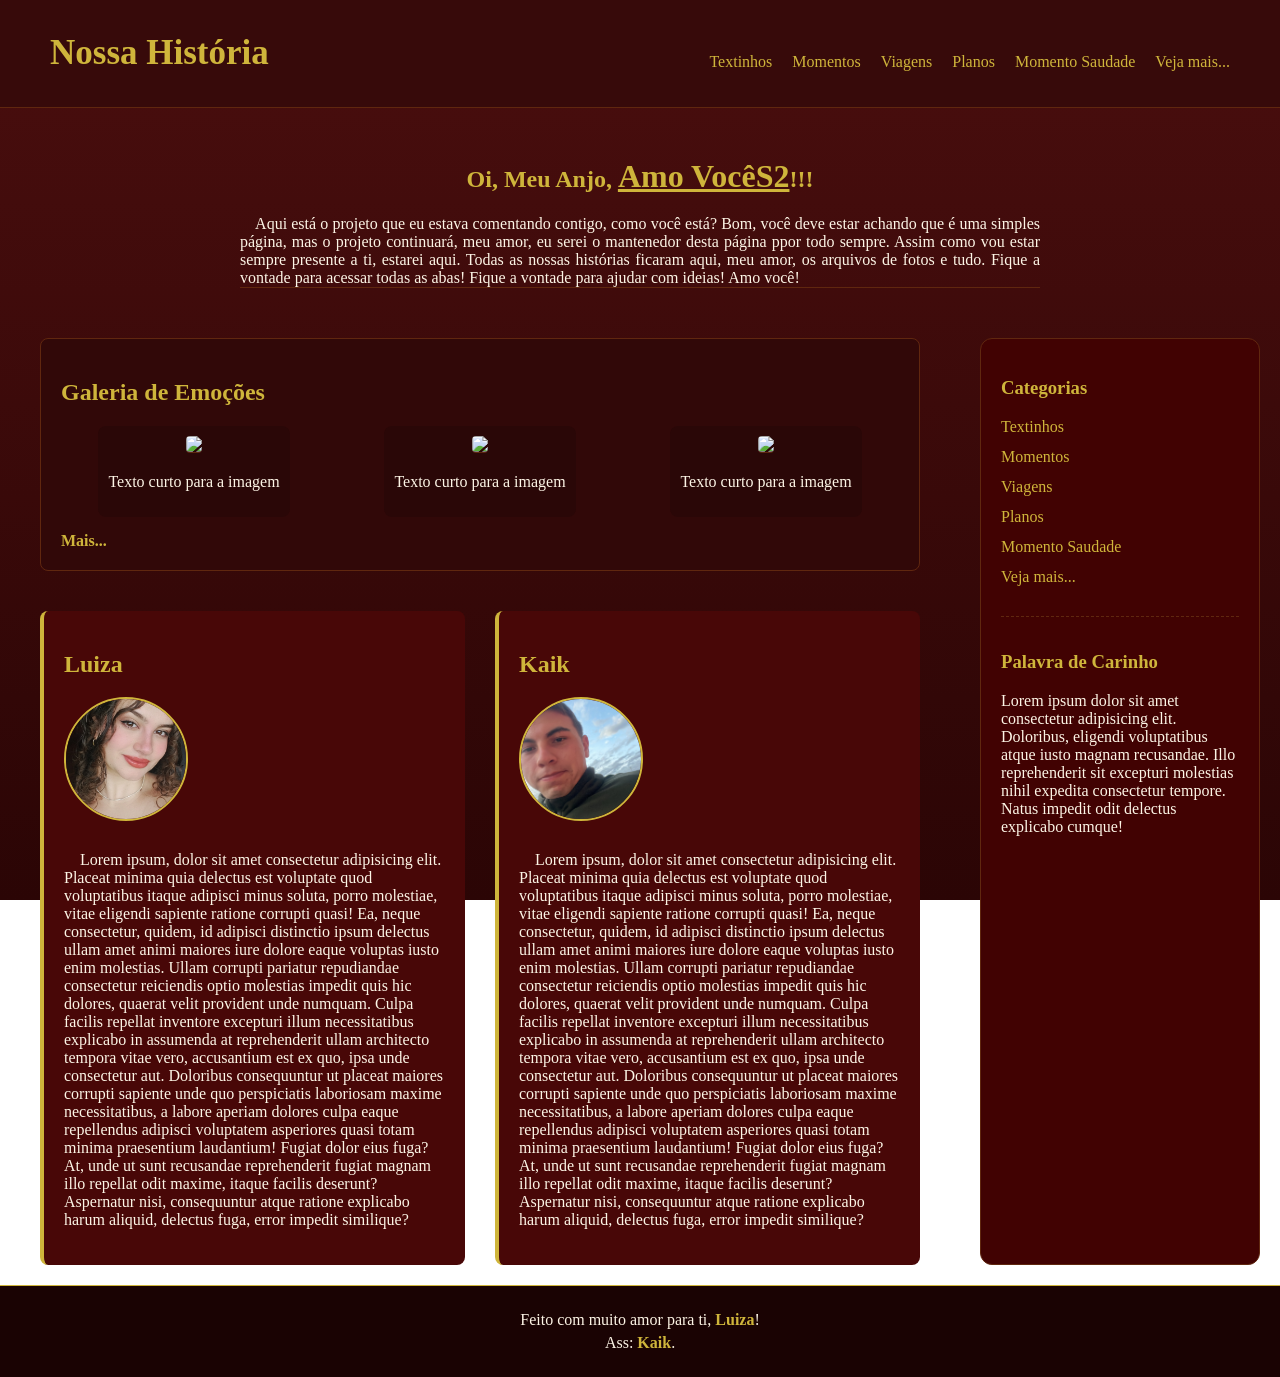
==== Aba_Principal/site_LuizaS2.html @ 6d9c941e "Primeiro upload Site 58% pronto" ====
<!DOCTYPE html>
<html lang="en">
<head>
    <meta charset="UTF-8">
    <meta name="viewport" content="width=device-width, initial-scale=1.0">
    <title>Tapreparada?</title>
    <link rel="stylesheet" href="styleL.css">
</head>
<body>
     <!--Abertura de cabeçalho para logo e o menu-->
    <header>
        <div id="logo">
            <h1>Nossa História</h1>
        </div>
        <div class="menu">
            <div id="imagem">
                <img class="img-logo" src="">
            </div>
            <nav>
                <ul id="atalhos">
                    <li><a href="Atalhos_Menu/textinhos/textos.html">Textinhos</a></li>
                    <li><a href="Atalhos_Menu/galeria/Galeria.html">Momentos</a></li>
                    <li><a href="">Viagens</a></li>
                    <li><a href="">Planos</a></li>
                    <li><a href="">Momento Saudade</a></li>
                    <li><a href="">Veja mais...</a></li>
                </ul>
            </nav>
        </div>
    </header>


   <!-- Apresentação pro meu amorzinho-->
    <section class="apresentacao">
        <h2>Oi, Meu Anjo, <span id="sublinhado">Amo VocêS2</span>!!!</h2>
        <p id="texto-apresentacao">&emsp;Aqui está o projeto que eu estava comentando contigo, como você está? Bom, você deve estar achando que é uma simples página, mas o projeto continuará, meu amor, eu serei o mantenedor desta página ppor todo sempre. Assim como vou estar sempre presente a ti, estarei aqui. Todas as nossas histórias ficaram aqui, meu amor, os arquivos de fotos e tudo. Fique a vontade para acessar todas as abas! Fique a vontade para ajudar com ideias! Amo você!</p>  
    </section>
    


    <!--Abertura de corpo principal-->
    <main>
        <section id="fotos">
            <h2>Galeria de Emoções</h2>
            <article class="grid-fotos">
                <div class="card-foto">
                    <img class="img-corpo" src="teste.JPG">
                    <p>Texto curto para a imagem</p>
                </div>
                <div class="card-foto">
                    <img class="img-corpo" src="teste.JPG">
                    <p>Texto curto para a imagem</p>
                </div>
                <div class="card-foto">
                    <img class="img-corpo" src="teste.JPG">
                    <p>Texto curto para a imagem</p>
                </div>                
            </article>
            <a id="linkft" href="hh">Mais...</a>
        </section>
        <section id="perfis">
            <div class="card-perfil">
                <h2>Luiza</h2>
                <img class="nos" src="luiza.jpg">
                <p>&emsp;Lorem ipsum, dolor sit amet consectetur adipisicing elit. Placeat minima quia delectus est voluptate quod voluptatibus itaque adipisci minus soluta, porro molestiae, vitae eligendi sapiente ratione corrupti quasi! Ea, neque consectetur, quidem, id adipisci distinctio ipsum delectus ullam amet animi maiores iure dolore eaque voluptas iusto enim molestias. Ullam corrupti pariatur repudiandae consectetur reiciendis optio molestias impedit quis hic dolores, quaerat velit provident unde numquam. Culpa facilis repellat inventore excepturi illum necessitatibus explicabo in assumenda at reprehenderit ullam architecto tempora vitae vero, accusantium est ex quo, ipsa unde consectetur aut. Doloribus consequuntur ut placeat maiores corrupti sapiente unde quo perspiciatis laboriosam maxime necessitatibus, a labore aperiam dolores culpa eaque repellendus adipisci voluptatem asperiores quasi totam minima praesentium laudantium! Fugiat dolor eius fuga? At, unde ut sunt recusandae reprehenderit fugiat magnam illo repellat odit maxime, itaque facilis deserunt? Aspernatur nisi, consequuntur atque ratione explicabo harum aliquid, delectus fuga, error impedit similique?</p>
            </div>
            <div class="card-perfil">
                <h2>Kaik</h2>
                <img class="nos" src="kaik.jpg">
                <p>&emsp;Lorem ipsum, dolor sit amet consectetur adipisicing elit. Placeat minima quia delectus est voluptate quod voluptatibus itaque adipisci minus soluta, porro molestiae, vitae eligendi sapiente ratione corrupti quasi! Ea, neque consectetur, quidem, id adipisci distinctio ipsum delectus ullam amet animi maiores iure dolore eaque voluptas iusto enim molestias. Ullam corrupti pariatur repudiandae consectetur reiciendis optio molestias impedit quis hic dolores, quaerat velit provident unde numquam. Culpa facilis repellat inventore excepturi illum necessitatibus explicabo in assumenda at reprehenderit ullam architecto tempora vitae vero, accusantium est ex quo, ipsa unde consectetur aut. Doloribus consequuntur ut placeat maiores corrupti sapiente unde quo perspiciatis laboriosam maxime necessitatibus, a labore aperiam dolores culpa eaque repellendus adipisci voluptatem asperiores quasi totam minima praesentium laudantium! Fugiat dolor eius fuga? At, unde ut sunt recusandae reprehenderit fugiat magnam illo repellat odit maxime, itaque facilis deserunt? Aspernatur nisi, consequuntur atque ratione explicabo harum aliquid, delectus fuga, error impedit similique?</p>
            </div>    
        </section>     
    </main>




    <!--Abertura do menu direito-->
    <aside id="lado-direito">
        <section class="menu-direito">
            <h3>Categorias</h3>
           <ul id="categorias">
                <li><a href="Atalhos_Menu/textinhos/textos.html">Textinhos</a></li>
                <li><a href="Atalhos_Menu/galeria/Galeria.html">Momentos</a></li>
                <li><a href="">Viagens</a></li>
                <li><a href="">Planos</a></li>
                <li><a href="">Momento Saudade</a></li>
                <li><a href="">Veja mais...</a></li>
            </ul>
        </section>
        <section id="palavra-diaria">
            <h3>Palavra de Carinho</h3>
            <p>Lorem ipsum dolor sit amet consectetur adipisicing elit. Doloribus, eligendi voluptatibus atque iusto magnam recusandae. Illo reprehenderit sit excepturi molestias nihil expedita consectetur tempore. Natus impedit odit delectus explicabo cumque!</p>
        </section>
    </aside> 
    <footer>
        <p>Feito com muito amor para ti, <span class="nome">Luiza</span>!</p> 
        <p>Ass: <span class="nome">Kaik</span>.</p>
    </footer>
    
</body>
</html>
---- Aba_Principal/styleL.css ----
/*Genérico*/
:root{
    --ouro-velho: #cfb53b;
    --bordas: #60270f;
    --creme: #fdf5e6;
    --branco: #ffffff;
}
body{
    display: grid;
    grid-template-columns: 1fr 25%;
    grid-template-rows: auto auto auto auto;
    background: linear-gradient(#4a0e0e, #2b0505) no-repeat ;
    background-attachment: fixed;
    min-height: 100vh;
    color: var(--creme);
    font-family: 'Times New Roman', Times, serif;
    margin: 0;
    padding: 0;
}
h1, h2, h3{
    color: var(--ouro-velho);
    font-weight: 600;
}
h1{
    font-size: 35px;
}
a{
    color: var(--ouro-velho);
    text-decoration: none;
    transition: color 0.3 ease, text-shadow 0.3 ease, transform 0.2 ease;
}
a:hover{
    color: var(--branco);
    text-shadow: 0px 0px 8px var(--ouro-velho);
}
/*Header*/
header{
    grid-column: 1/3;
    display: flex;
    align-items: center;
    justify-content: space-between;
    background-color: #370a0a;
    border-bottom: 1px solid var(--bordas);
    padding: 10px 50px;
}
#atalhos{
    display: flex;
    list-style: none;
    gap: 20px; 
}
/*apresentação*/
.apresentacao{
    grid-column: 1/3;
    text-align: center;
    padding: 30px 40px;
}
#sublinhado{
    font-size: 32px;
    text-decoration:underline;
}
#texto-apresentacao{
    font-size: 1rem;
    margin: 1rem auto 0 auto;
    max-width: 50rem;
    text-align: justify;
    line-height: 1,6;
    border-bottom: 1px solid var(--bordas);
}

/*main*/
main{
    grid-column: 1/2;
    padding: 20px 40px;
    grid-row: 3/4;
}
#fotos{
    background: #310808;
    border-radius: 8px;
    border: 1px solid var(--bordas);
    padding: 20px;
    margin-bottom: 40px;
}
.grid-fotos{
    display: flex;
    gap: 20px;
    justify-content: space-around;
    margin-top: 20px;
}
.card-foto{
    background: #2a0707;
    text-align: center;
    padding: 10px;
    border-radius: 8px;
}
.img-corpo{
    max-width: 100%;
    height: auto;
    border-radius: 4px;
    border-bottom: 1px solid var(--bordas);
}
#linkft{
    display: inline-block;
    margin-top: 15px;
    font-weight: 700;
}

#perfis{
    display: grid;
    grid-template-columns: 1fr 1fr;
    gap: 30px;   
}
.card-perfil{
    background: #480707;
    padding: 20px;
    border-radius: 8px;
    border-left: 4px solid #cfb53b;
    
}
.nos{
    border-radius: 50%;
    border: 2px solid  var(--ouro-velho);
    margin-bottom: 10px;
    width: 120px;
    height: 120px;
    object-fit: cover; 
}
#lado-direito{
    grid-column: 2/3;
    grid-row: 3/4;
    background-color: #410202;
    border-radius: 12px;
    margin: 20px;
    padding: 20px;
    border: 1px solid #60270f;
}
#categorias{
    list-style: none;
    padding: 0;
}
#categorias li {
    margin-bottom: 12px;
}
#palavra-diaria{
    margin-top: 30px;
    border-top: 1px dashed #60270f;
    padding-top: 15px;
}
footer{
    grid-column: 1/3;
    grid-row: 4/5;
    padding: 20px;
    background-color: #1a0303;
    text-align: center;
    border-top: 1px solid var(--ouro-velho);
}
.nome{
    color: var(--ouro-velho);
    font-weight: bold;
}
footer p{
    margin: 5px 0;
}
@media (max-width: 768px){
    body{
        display: flex;
        flex-direction: column ;
    }
    header .apresentacao #lado-direito main footer{
        grid-row: auto !important;
        grid-column: auto !important;
    }
    header{
        display: flex;
        flex-direction: column;
        gap: 20px;
        padding: 10px 40px;
    }
    #atalhos{
        flex-wrap: wrap;
        justify-content: center;
        gap: 10px;
        margin-right: 0;
        padding: 0;
    }
    .grid-fotos{
        flex-direction: column;
        align-items: center;
    }
    #perfis{
        grid-template-columns: 1fr;
        gap: 20px;
    }
}
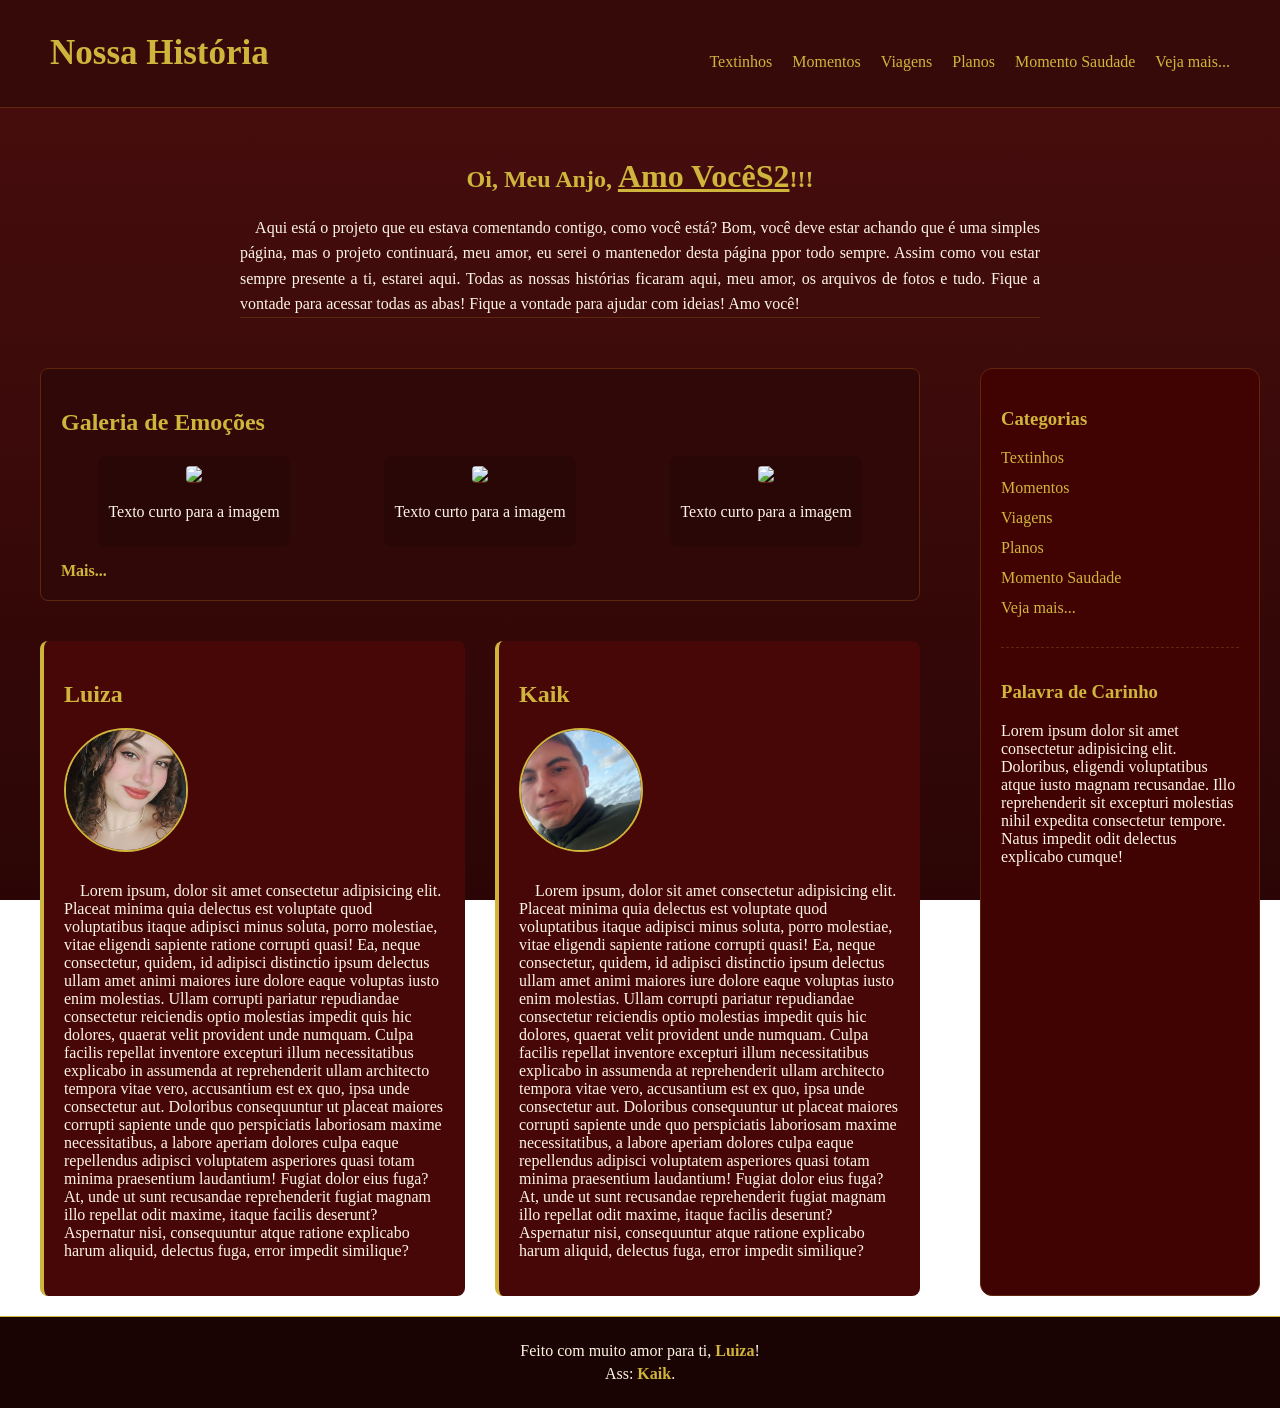
==== commit 87f9a2be: "edição de praxe" ====
--- a/Aba_Principal/site_LuizaS2.html
+++ b/Aba_Principal/site_LuizaS2.html
@@ -20,10 +20,10 @@
                 <ul id="atalhos">
                     <li><a href="Atalhos_Menu/textinhos/textos.html">Textinhos</a></li>
                     <li><a href="Atalhos_Menu/galeria/Galeria.html">Momentos</a></li>
-                    <li><a href="">Viagens</a></li>
-                    <li><a href="">Planos</a></li>
-                    <li><a href="">Momento Saudade</a></li>
-                    <li><a href="">Veja mais...</a></li>
+                    <li><a href="Atalhos_Menu/galeria/">Viagens</a></li>
+                    <li><a href="Atalhos_Menu/galeria/">Planos</a></li>
+                    <li><a href="Atalhos_Menu/galeria/momento_saudade.html">Momento Saudade</a></li>
+                    <li><a href="Atalhos_Menu/galeria/">Veja mais...</a></li>
                 </ul>
             </nav>
         </div>
--- a/Aba_Principal/styleL.css
+++ b/Aba_Principal/styleL.css
@@ -63,7 +63,7 @@
     margin: 1rem auto 0 auto;
     max-width: 50rem;
     text-align: justify;
-    line-height: 1,6;
+    line-height: 1.6;
     border-bottom: 1px solid var(--bordas);
 }
 
@@ -165,7 +165,7 @@
         display: flex;
         flex-direction: column ;
     }
-    header .apresentacao #lado-direito main footer{
+    header, .apresentacao, #lado-direito, main, footer{
         grid-row: auto !important;
         grid-column: auto !important;
     }
